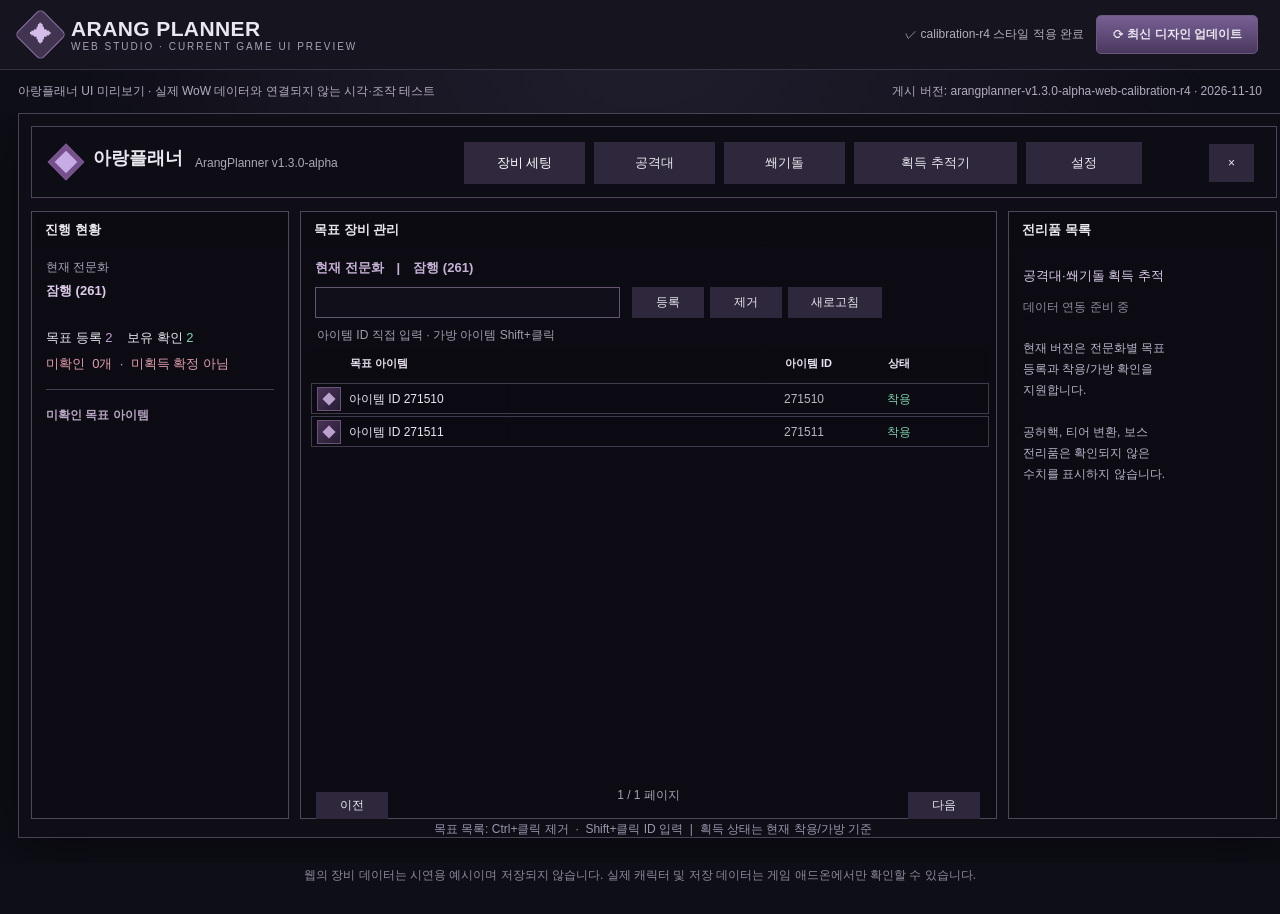
==== docs/index.html @ d16e4c3e "fix(studio r4): align visible Korean help/stat/footer text with game v1.3 and bust stylesheet cache" ====
<!doctype html>
<html lang="ko"><head><meta charset="utf-8"><meta name="viewport" content="width=device-width,initial-scale=1">
<title>ArangPlanner Studio | v1.3.0 게임 UI 미리보기</title>
<style>
:root{font-family:"Malgun Gothic",system-ui,sans-serif;color:#eae7ef;background:#0f0e17;font-size:12px}
*{box-sizing:border-box}
body{margin:0;background:radial-gradient(ellipse at 50% -20%,#242031,#0e0e17 65%);min-height:100vh}
button,input{font:inherit}
.top{display:flex;justify-content:space-between;align-items:center;gap:12px;min-height:70px;padding:12px 22px;background:#16151f;border-bottom:1px solid #393343}
.brand{font-size:21px;font-weight:800;letter-spacing:.4px;display:flex;align-items:center;gap:12px}
.mark{width:37px;height:37px;border:1px solid #8c72a6;display:grid;place-items:center;transform:rotate(45deg);background:#413451;border-radius:5px;color:#d5bdea}
.mark span{transform:rotate(-45deg)}
.brand small{display:block;font-size:10px;letter-spacing:2px;color:#a9a1b7;font-weight:400}
button{cursor:pointer;color:#eae7ef;border:1px solid #6e587e;border-radius:5px;background:#30293e;padding:10px 15px;font-weight:650}
button:hover{filter:brightness(1.18)}
button:focus-visible,input:focus-visible{outline:2px solid #b99add;outline-offset:2px}
#update{background:linear-gradient(180deg,#786095,#49385e)}
.meta{padding:13px 18px;display:flex;justify-content:space-between;gap:15px;color:#b3abbf;font-size:12px;max-width:1350px;margin:auto}
.viewport{overflow:auto;padding:0 18px 25px}
.canvas{position:relative;width:1270px;height:725px;margin:0 auto;background:#0f0e17;border:1px solid #494252;box-shadow:0 8px 48px #0008;transform-origin:top center}
.surface{position:absolute;background-size:100% 100%;border:1px solid #4c435c;color:#eae7ef}
.bar{position:absolute;inset:0;background-size:100% 100%;pointer-events:none}
.head{left:12px;top:12px;width:1246px;height:72px;display:flex;align-items:center;padding:0 18px;gap:10px}
.head .identity{display:flex;align-items:center;gap:11px;min-width:410px}
.diamond{width:25px;height:25px;background:#a68bc4;transform:rotate(45deg);border:4px solid #473754;flex:none}
.identity b{font-size:18px}.identity small{font-size:12px;color:#afa8b8}
.nav{display:flex;gap:8px}
.tab,.mini{border-radius:2px;background-image:url("assets/button-idle.png");background-size:100% 100%;border:0;box-shadow:none}
.tab{min-width:110px;height:42px;padding:0 16px;white-space:nowrap;font-size:12px}
.tab.active{background-image:url("assets/button-active.png");color:#fff}
.tab:hover,.mini:hover{background-image:url("assets/button-hover.png")}
.close{margin-left:auto;min-width:42px}
.panel{top:97px;height:608px;background-image:url("assets/panel-body.png");background-size:100% 100%;border-color:#504858}
.left{left:12px;width:258px}.center{left:281px;width:697px}.right{left:989px;width:269px}
.section{height:34px;padding:9px 12px;background-image:url("assets/panel-header.png");background-size:100% 100%;font-size:12px;font-weight:750}
.body{padding:14px}
.eyebrow{color:#a9a1b7;font-size:12px;margin-bottom:6px}.spec{font-weight:800;font-size:13px;color:#decbea}
.stat{margin-top:32px;font-size:13px;line-height:1.9}.stat strong{color:#bda2d3}.stat .green{color:#7fd3ae}.stat .rose{color:#e39eac}
.rule{height:1px;background:#443c4f;margin:24px 0 17px}
.missing{font-size:12px;color:#b6a6c4;margin-bottom:18px}.muted{font-size:12px;color:#928c9f}
.center .body{padding:12px 13px}
.specrow{font-size:13px;font-weight:700;color:#c6b2d6;margin-bottom:14px}
.controls{display:flex;gap:7px;align-items:center;margin-bottom:7px}
.controls input{min-width:0;width:306px;height:32px;background:#11101a;color:#f4eefa;padding:6px 10px;border:1px solid #63566e}
.mini{padding:0 12px;height:32px;font-size:12px}
.hint{font-size:11px;color:#a49cad;margin-bottom:13px}
.tablehead,.tableline{display:grid;grid-template-columns:minmax(0,1fr) 95px 93px;align-items:center;gap:5px;padding:0 10px}
.tablehead{height:30px;background-image:url("assets/panel-header.png");background-size:100% 100%;font-size:11px;color:#ece4f2;font-weight:700}
.tableline{height:33px;margin-top:2px;background-image:url("assets/row.png");background-size:100% 100%;border:1px solid #413a4d;font-size:12px}
.tableline:hover{background-image:url("assets/row-hover.png")}
.name{overflow:hidden;white-space:nowrap;text-overflow:ellipsis}
.id{color:#bbb6c3}.owned{color:#7dd2ab}.unknown{color:#e6b1bd}
.pagination{position:absolute;bottom:13px;left:14px;right:14px;display:flex;align-items:center;justify-content:space-between;color:#aaa2b4;font-size:12px}
.placeholder{text-align:center;color:#b8a9c5;font-size:15px;margin:125px auto;line-height:2}
.right .body{font-size:12px;color:#c8c2d0;line-height:1.3}
.right h4{color:#dacbe8;font-size:13px;margin:7px 0 13px}
.disclaimer{text-align:center;color:#8f899a;font-size:12px;padding:4px 10px 30px}
.game-help{margin-top:25px;color:#b8b4c9;font-size:12px}
.game-help>div{height:21px;line-height:21px;white-space:nowrap}
.item-icon{width:24px;height:24px;flex:0 0 24px;border:1px solid #675477;background:linear-gradient(135deg,#493157,#261e33);display:inline-flex;justify-content:center;align-items:center;color:#baa2cd;font-size:14px}
.item-name{overflow:hidden;white-space:nowrap;text-overflow:ellipsis;display:block}
.tableline .name{display:flex;align-items:center;gap:8px;min-width:0}
.name,.id,.owned,.unknown{font-size:12px}
.top,.meta{font-size:12px}
@media(max-width:1306px){.canvas{margin-left:0;margin-right:0}}
</style>
<link id="uiContractStyles" rel="stylesheet" href="ui-contract.css?v=1.3.0-r4-static"></head>
<body>
<div class="top"><div class="brand"><div class="mark"><span>✦</span></div><div>ARANG PLANNER<small>WEB STUDIO · CURRENT GAME UI PREVIEW</small></div></div><div><span id="state" style="font-size:12px;color:#b4adb9;margin-right:12px">불러오는 중</span><button id="update">⟳ 최신 디자인 업데이트</button></div></div>
<div class="meta"><span>아랑플래너 UI 미리보기 · 실제 WoW 데이터와 연결되지 않는 시각·조작 테스트</span><span id="revision">게시 버전 확인 중</span></div>
<div class="viewport"><main class="canvas">
<header class="surface head" style="background-image:url('assets/header.png')">
<div class="identity"><div class="diamond"></div><b>아랑플래너</b><small>ArangPlanner v1.3.0-alpha</small></div>
<div class="nav" id="nav"><button class="tab active" data-index="0">장비 세팅</button><button class="tab" data-index="1">공격대</button><button class="tab" data-index="2">쐐기돌</button><button class="tab" data-index="3">획득 추적기</button><button class="tab" data-index="4">설정</button></div>
<button class="tab close" title="브라우저에서는 화면을 숨기지 않습니다">×</button></header>
<section class="surface panel left"><div class="section">진행 현황</div><div class="body">
<div class="eyebrow">현재 전문화</div><div class="spec">잠행 (261)</div>
<div class="stat">목표 등록 <strong id="total">2</strong>    보유 확인 <strong class="green" id="owned">2</strong><div class="rose">미확인  <span id="missing">0</span>개  ·  미획득 확정 아님</div></div>
<div class="rule"></div><div class="missing">미확인 목표 아이템</div><div class="muted" id="missingList"></div>
</div></section>
<section class="surface panel center"><div class="section">목표 장비 관리</div><div class="body">
<div class="specrow">현재 전문화　|　잠행 (261)</div>
<div class="controls"><input id="itemInput" aria-label="아이템 ID" placeholder=""><button class="mini" id="add">등록</button><button class="mini" id="remove">제거</button><button class="mini" id="reset">새로고침</button></div>
<div class="hint">아이템 ID 직접 입력 · 가방 아이템 Shift+클릭</div>
<div id="table"><div class="tablehead"><span>목표 아이템</span><span>아이템 ID</span><span>상태</span></div><div id="rows"></div></div>
<div id="placeholder" class="placeholder" hidden></div></div>
<div class="pagination"><button class="mini" id="prev">이전</button><span id="pages">1 / 1 페이지</span><button class="mini" id="next">다음</button></div>
</section>
<section class="surface panel right"><div class="section">전리품 목록</div><div class="body"><h4>공격대·쐐기돌 획득 추적</h4><div class="muted">데이터 연동 준비 중</div><div class="game-help" aria-label="전리품 기능 안내"><div>현재 버전은 전문화별 목표</div><div>등록과 착용/가방 확인을</div><div>지원합니다.</div><div>&nbsp;</div><div>공허핵, 티어 변환, 보스</div><div>전리품은 확인되지 않은</div><div>수치를 표시하지 않습니다.</div></div></div></section>
<div class="footer-game">목표 목록: Ctrl+클릭 제거  ·  Shift+클릭 ID 입력  |  획득 상태는 현재 착용/가방 기준</div></main></div><div class="disclaimer">웹의 장비 데이터는 시연용 예시이며 저장되지 않습니다. 실제 캐릭터 및 저장 데이터는 게임 애드온에서만 확인할 수 있습니다.</div>
<script>
(()=>{'use strict';
const $=id=>document.getElementById(id);
const sample=[{id:271510,name:"아이템 ID 271510",status:"착용"},{id:271511,name:"아이템 ID 271511",status:"착용"}];
let targets=sample.map(o=>({...o})),tab=0,page=1;
const tabs=[...document.querySelectorAll('.tab[data-index]')];
function render(){
tabs.forEach((b,i)=>b.classList.toggle('active',i===tab));
$('table').hidden=tab!==0;$('placeholder').hidden=tab===0;
$('placeholder').textContent=['','공격대','쐐기돌','획득 추적기','설정'][tab]+'\\n\\n독립 구현 예정 기능입니다.\\n확인되지 않은 획득 정보는 표시하지 않습니다.';
$('placeholder').style.whiteSpace='pre-line';
const owned=targets.filter(x=>x.status!=='미확인').length;
$('total').textContent=targets.length;$('owned').textContent=owned;$('missing').textContent=targets.length-owned;
$('missingList').textContent=targets.filter(x=>x.status==='미확인').map(x=>x.name).join(' · ')||'';
const max=Math.max(1,Math.ceil(targets.length/12));page=Math.min(page,max);
$('rows').replaceChildren();
for(const item of targets.slice((page-1)*12,page*12)){
const row=document.createElement('div');row.className='tableline';
for(const [value,cls] of [[item.name,'name'],[item.id,'id'],[item.status,item.status==='미확인'?'unknown':'owned']]){
const span=document.createElement('span');span.className=cls;
if(cls==='name'){
  const icon=document.createElement('span');icon.className='item-icon';icon.textContent='◆';
  const label=document.createElement('span');label.className='item-name';label.textContent=value;
  span.append(icon,label);
}else span.textContent=value;
row.append(span);
}
row.title='Shift+클릭: ID 입력, Ctrl+클릭: 제거';row.addEventListener('click',e=>{if(e.ctrlKey){targets=targets.filter(x=>x.id!==item.id);render()}else if(e.shiftKey){$('itemInput').value=item.id;$('itemInput').focus()}});$('rows').append(row)
}
$('pages').textContent=page+' / '+max+' 페이지';$('prev').disabled=page===1;$('next').disabled=page===max;
}
tabs.forEach((b,i)=>b.addEventListener('click',()=>{tab=i;page=1;render()}));
$('add').onclick=()=>{const id=Number($('itemInput').value.trim());if(!Number.isSafeInteger(id)||id<=0){alert('유효한 아이템 ID 숫자를 입력하세요.');return}if(!targets.some(x=>x.id===id))targets.push({id,name:'아이템 ID '+id,status:'미확인'});$('itemInput').value='';render()};
$('remove').onclick=()=>{const id=Number($('itemInput').value.trim());targets=targets.filter(x=>x.id!==id);$('itemInput').value='';render()};
$('reset').onclick=()=>{targets=sample.map(o=>({...o}));tab=0;page=1;render()};
$('itemInput').addEventListener('keydown',e=>{if(e.key==='Enter')$('add').click()});
$('prev').onclick=()=>{page--;render()};$('next').onclick=()=>{page++;render()};
function applyLayout(data){
  if(!data.panels)return;
  const mapping={header:document.querySelector('.head'),left:document.querySelector('.panel.left'),middle:document.querySelector('.panel.center'),right:document.querySelector('.panel.right')};
  for(const [key,node] of Object.entries(mapping)){
    const p=data.panels[key];
    if(!node||!p)continue;
    node.style.left=p.x+'px';node.style.top=p.y+'px';
    node.style.width=p.w+'px';node.style.height=p.h+'px';
  }
  const resolution=data.designResolution;
  if(resolution){const canvas=document.querySelector('.canvas');canvas.style.width=resolution.width+'px';canvas.style.height=resolution.height+'px'}
}
async function update(){
  $('state').textContent='디자인 확인 중…';
  const button=$('update');
  button.disabled=true;
  try{
    const token=Date.now();
    const [designResponse,cssResponse]=await Promise.all([
      fetch('design.json?refresh='+token,{cache:'no-store'}),
      fetch('ui-contract.css?refresh='+token,{cache:'no-store'})
    ]);
    if(!designResponse.ok)throw Error('design.json HTTP '+designResponse.status);
    if(!cssResponse.ok)throw Error('ui-contract.css HTTP '+cssResponse.status);
    const data=await designResponse.json();
    const css=await cssResponse.text();
    if(data.format!=='ArangPlannerLivePreview')throw Error('디자인 데이터 형식 오류');
    if(!css.includes('ArangNanum')||!css.includes('.panel'))
      throw Error('공통 CSS 파일 검증 실패');
    // Apply CSS text directly. This avoids waiting indefinitely for a
    // dynamically replaced <link> element's onload event.
    let live=document.getElementById('latestDesignRules');
    if(!live){
      live=document.createElement('style');
      live.id='latestDesignRules';
      document.head.append(live);
    }
    live.textContent=css;
    applyLayout(data);
    $('revision').textContent='게시 버전: '+data.revision+' · '+data.updatedAt;
    $('state').textContent='✓ '+data.revision.split('-').slice(-2).join('-')+' 스타일 적용 완료';
  }catch(error){
    $('state').textContent='스타일 확인 오류';
    $('revision').textContent='업데이트 오류: '+String(error.message||error);
  }finally{
    button.disabled=false;
  }
}
$('update').onclick=update;render();update();
})();
</script></body></html>
---- docs/ui-contract.css ----
/* Generated by tools/build_ui_contract.py from docs/design.json. */
@font-face{font-family:'ArangNanum';src:url('assets/fonts/NanumGothic-Regular.ttf') format('truetype');font-style:normal;font-weight:400;font-display:swap}
@font-face{font-family:'ArangNanum';src:url('assets/fonts/NanumGothic-Bold.ttf') format('truetype');font-style:normal;font-weight:700;font-display:swap}
@font-face{font-family:'ArangNanum';src:url('assets/fonts/NanumGothic-ExtraBold.ttf') format('truetype');font-style:normal;font-weight:800 900;font-display:swap}
:root,body,button,input{font-family:'ArangNanum',sans-serif !important}
:root{font-size:12px !important}
.canvas{width:1270px !important;height:725px !important}
.head{left:12px !important;top:12px !important;width:1246px !important;height:72px !important}
.panel.left{left:12px !important;top:97px !important;width:258px !important;height:608px !important}
.panel.center{left:281px !important;top:97px !important;width:697px !important;height:608px !important}
.panel.right{left:989px !important;top:97px !important;width:269px !important;height:608px !important}
.head .nav{position:absolute !important;left:0;top:0;width:100%;height:100%;display:block !important;pointer-events:none}
.head .nav .tab{position:absolute !important;min-width:0 !important;pointer-events:auto;border-radius:0 !important;padding:0 !important;font-size:13px !important}
.head .nav .tab:nth-child(1){left:432px !important;top:15px !important;width:121px !important;height:42px !important}
.head .nav .tab:nth-child(2){left:562px !important;top:15px !important;width:121px !important;height:42px !important}
.head .nav .tab:nth-child(3){left:692px !important;top:15px !important;width:121px !important;height:42px !important}
.head .nav .tab:nth-child(4){left:822px !important;top:15px !important;width:163px !important;height:42px !important}
.head .nav .tab:nth-child(5){left:994px !important;top:15px !important;width:116px !important;height:42px !important}
.head .close{position:absolute !important;margin:0 !important;left:1177px !important;top:17px !important;width:45px !important;height:38px !important}
.center .body{padding:0 !important}
.center .specrow{position:absolute !important;left:14px;top:47px;margin:0}
.center .controls{position:absolute !important;left:0;top:0;display:block !important;margin:0;width:100%;height:100%;pointer-events:none}
.center .controls>*{position:absolute !important;pointer-events:auto}
.center .hint{position:absolute !important;left:16px;top:115px;margin:0}
.center #table{position:absolute !important;inset:0;pointer-events:none}
.center #table>*{pointer-events:auto}
.center #itemInput{left:14px !important;top:75px !important;width:305px !important;height:31px !important;margin:0 !important}
.center #add{left:331px !important;top:75px !important;width:72px !important;height:31px !important;margin:0 !important}
.center #remove{left:409px !important;top:75px !important;width:72px !important;height:31px !important;margin:0 !important}
.center #reset{left:487px !important;top:75px !important;width:94px !important;height:31px !important;margin:0 !important}
.center .tablehead{position:absolute !important;left:10px;top:137px;width:678px;height:29px;margin:0;display:grid;grid-template-columns:435px 101px 1fr;padding:0 0 0 39px}
.center #rows{position:absolute !important;left:10px;top:171px;width:678px}
.center .tableline{height:31px !important;margin:0 0 2px !important;padding-left:5px;grid-template-columns:467px 103px 1fr}
.center .tableline .name{gap:8px}
.item-icon{width:24px !important;height:24px !important}
.game-help>div{height:21px !important;line-height:21px !important}
.identity b{font-size:18px !important}.spec,.specrow{font-size:13px !important}.eyebrow,.muted,.hint,.game-help,.tableline{font-size:12px !important}
.head .tab,.head .close,.center .mini,.pagination .mini{font-weight:400 !important}
.section,.spec,.specrow,.tablehead,.missing,.identity b{font-weight:700 !important}
.identity b{font-weight:800 !important}
.stat,.stat strong,.stat .green,.stat .rose,.eyebrow,.muted,.hint,.right h4,.right .body,.game-help,.tableline,.pagination,.missingList{font-weight:400 !important}
.right h4{font-size:13px !important}
.center .tableline .name,.center .tableline .id,.center .tableline .owned,.center .tableline .unknown{font-weight:400 !important}
.center .tablehead{font-weight:700 !important}
.game-help{margin-top:25px !important}
.panel.left .body{padding:14px !important}
.panel.right .body{padding:14px !important}
.canvas .footer-game{position:absolute;bottom:6px;left:0;width:100%;text-align:center;font-size:12px;font-weight:400;color:#9996ad;line-height:14px;pointer-events:none}
.center .hint{font-weight:400 !important}
.center .tableline .name .item-icon{font-size:14px !important}
.canvas{border:1px solid #494252;overflow:hidden}
.panel.left .body,.panel.right .body{padding:0 !important}
.panel.left .eyebrow,.panel.left .spec,.panel.left .stat,.panel.left .rule,.panel.left .missing,.panel.left #missingList{position:absolute !important;margin:0 !important}
.panel.left .eyebrow{left:14px;top:48px;line-height:15px}
.panel.left .spec{left:14px;top:70px;line-height:17px}
.panel.left .stat{left:14px;top:117px;line-height:17px}
.panel.left .stat .rose{position:absolute;left:0;top:26px;width:238px;white-space:nowrap;line-height:18px}
.panel.left .rule{left:14px;top:177px;width:228px;height:1px}
.panel.left .missing{left:14px;top:195px;line-height:17px}
.panel.left #missingList{left:17px;top:226px;line-height:18px;max-width:221px}
.panel.right h4,.panel.right .muted,.panel.right .game-help{position:absolute !important;margin:0 !important;left:14px}
.panel.right h4{top:55px;line-height:18px;white-space:nowrap}
.panel.right .muted{top:86px;line-height:18px}
.panel.right .game-help{top:126px;line-height:18px}
.center .specrow{top:47px !important;line-height:18px}
.center .hint{top:115px !important;line-height:17px}
.center .tablehead{display:block !important;gap:0 !important;padding:0 !important;border:0}
.center .tablehead>span{position:absolute;top:0;line-height:29px;white-space:nowrap}
.center .tablehead>span:nth-child(1){left:39px}
.center .tablehead>span:nth-child(2){left:474px}
.center .tablehead>span:nth-child(3){left:577px}
.center .tableline{position:relative !important;display:block !important;gap:0 !important;padding:0 !important}
.center .tableline>span{position:absolute;top:0;line-height:31px;white-space:nowrap}
.center .tableline .name{left:5px;display:flex;align-items:center;top:3px !important;line-height:24px !important;height:24px}
.center .tableline .id{left:472px}
.center .tableline .owned,.center .tableline .unknown{left:575px}
.center .tableline .item-icon{border-radius:0;line-height:24px !important}
.center .pagination{position:absolute;inset:0 !important;display:block !important;pointer-events:none}
.center .pagination button{position:absolute;top:580px;height:27px;width:72px;pointer-events:auto;padding:0 !important}
.center #prev{left:15px}
.center #next{left:607px}
.center #pages{position:absolute;bottom:15px;left:50%;transform:translateX(-50%);white-space:nowrap;line-height:15px}
.canvas .footer-game{bottom:6px !important;line-height:13px;font-size:12px !important;white-space:nowrap}
.head .identity{position:absolute;left:17px;top:0;height:100%;display:flex;align-items:center;gap:10px;min-width:0}
.head .diamond{width:26px;height:26px;margin:0 4px 0 4px;border:0;background:#c7abe4;box-shadow:inset 0 0 0 5px #76508c}
.head .identity b{margin-top:-9px}
.head .identity small{margin-left:2px;margin-top:1px}
.center #itemInput{padding:0 8px !important;border-radius:0 !important;font-weight:400 !important}
.head .tab,.center .mini,.pagination .mini{border-radius:0 !important;box-shadow:none !important;text-shadow:none !important}
.panel{background-image:linear-gradient(rgba(0,0,0,0.18),rgba(0,0,0,0.18)),url('assets/panel-body.png') !important;background-size:100% 100%,100% 100% !important}
.head{background-image:linear-gradient(rgba(0,0,0,0.10),rgba(0,0,0,0.10)),url('assets/header.png') !important;background-size:100% 100%,100% 100% !important}
.section,.center .tablehead{background-image:linear-gradient(rgba(0,0,0,0.10),rgba(0,0,0,0.10)),url('assets/panel-header.png') !important;background-size:100% 100%,100% 100% !important}
.center .tableline{background-image:linear-gradient(rgba(0,0,0,0.08),rgba(0,0,0,0.08)),url('assets/row.png') !important;background-size:100% 100%,100% 100% !important}
.head .tab:not(.active),.center .mini,.pagination .mini{background-image:linear-gradient(rgba(0,0,0,0.03),rgba(0,0,0,0.03)),url('assets/button-idle.png') !important;background-size:100% 100%,100% 100% !important}
.head .tab.active{background-image:url('assets/button-active.png') !important}
.head .tab:hover,.center .mini:hover,.pagination .mini:hover{background-image:url('assets/button-hover.png') !important}
.section{position:relative !important;top:1px !important;margin:0 1px !important;width:calc(100% - 2px) !important;height:33px !important;padding:0 12px !important;display:flex !important;align-items:center !important;font-size:13px !important}
.head .tab,.center .mini,.pagination .mini{line-height:normal !important;letter-spacing:0 !important}
.panel.left .eyebrow,.panel.left .spec,.panel.left .stat,.panel.left .missing,.panel.right h4,.panel.right .muted,.center .specrow,.center .hint{letter-spacing:0px !important}
.panel.left .stat{white-space:pre !important}
.panel.left .stat .rose{white-space:pre !important}
.canvas .footer-game{bottom:1px !important;line-height:14px !important;letter-spacing:0 !important;white-space:pre !important}
.right .game-help{font-weight:400 !important}
.center .tableline .name,.center .tableline .id,.center .tableline .owned{letter-spacing:0 !important}
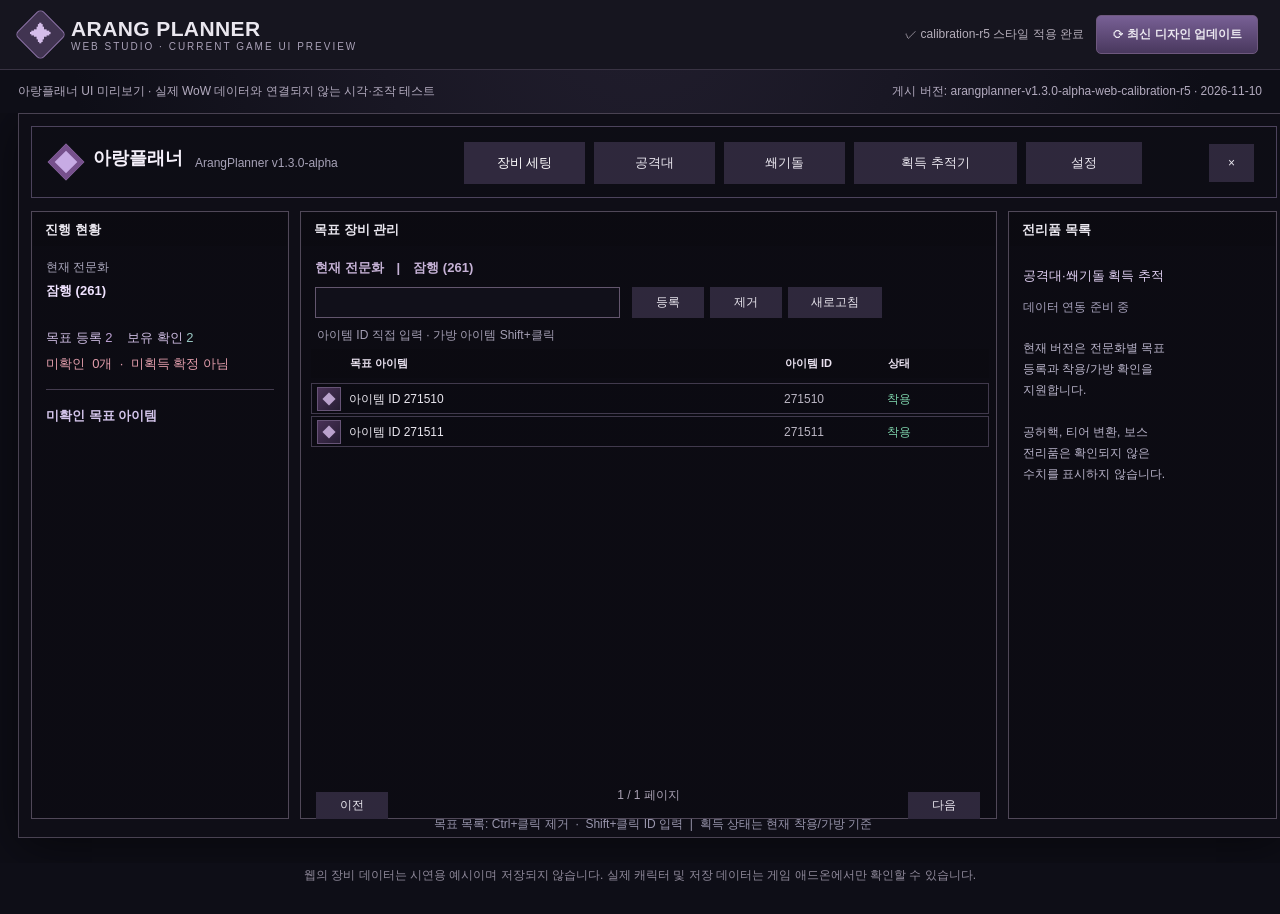
==== commit 8769477f: "release(studio r5): deploy synchronized browser typography, update cache and publication checks" ====
--- a/docs/index.html
+++ b/docs/index.html
@@ -64,7 +64,7 @@
 .top,.meta{font-size:12px}
 @media(max-width:1306px){.canvas{margin-left:0;margin-right:0}}
 </style>
-<link id="uiContractStyles" rel="stylesheet" href="ui-contract.css?v=1.3.0-r4-static"></head>
+<link id="uiContractStyles" rel="stylesheet" href="ui-contract.css?v=1.3.0-r5-static"></head>
 <body>
 <div class="top"><div class="brand"><div class="mark"><span>✦</span></div><div>ARANG PLANNER<small>WEB STUDIO · CURRENT GAME UI PREVIEW</small></div></div><div><span id="state" style="font-size:12px;color:#b4adb9;margin-right:12px">불러오는 중</span><button id="update">⟳ 최신 디자인 업데이트</button></div></div>
 <div class="meta"><span>아랑플래너 UI 미리보기 · 실제 WoW 데이터와 연결되지 않는 시각·조작 테스트</span><span id="revision">게시 버전 확인 중</span></div>
--- a/docs/ui-contract.css
+++ b/docs/ui-contract.css
@@ -102,3 +102,17 @@
 .canvas .footer-game{bottom:1px !important;line-height:14px !important;letter-spacing:0 !important;white-space:pre !important}
 .right .game-help{font-weight:400 !important}
 .center .tableline .name,.center .tableline .id,.center .tableline .owned{letter-spacing:0 !important}
+.head .identity b{font-size:18px !important;color:#F5F0FA !important;font-weight:800 !important;line-height:22px !important}
+.head .identity small{font-size:12px !important;color:#A8A3B8 !important;font-weight:400 !important;letter-spacing:0 !important}
+.panel.left .eyebrow{color:#ABA8BD !important}
+.panel.left .spec{color:#F0E3FF !important;font-weight:700 !important}
+.panel.left .stat{color:#CFBDE3 !important;font-weight:400 !important}
+.panel.left .stat .green{color:#9BC9C4 !important}
+.panel.left .missing{color:#D4C5EB !important;font-size:13px !important;font-weight:700 !important}
+.center .hint{color:#A39EB3 !important}
+.panel.right h4{color:#E0CFF2 !important;font-weight:400 !important}
+.panel.right .muted{color:#A8A3BD !important}
+.panel.right .game-help{color:#B8B3C9 !important}
+.canvas .footer-game{color:#9996AD !important;bottom:6px !important;line-height:14px !important;z-index:3}
+.head .nav .tab{font-size:13px !important;font-weight:400 !important}
+.center .tableline .name{font-size:12px !important;font-weight:400 !important}
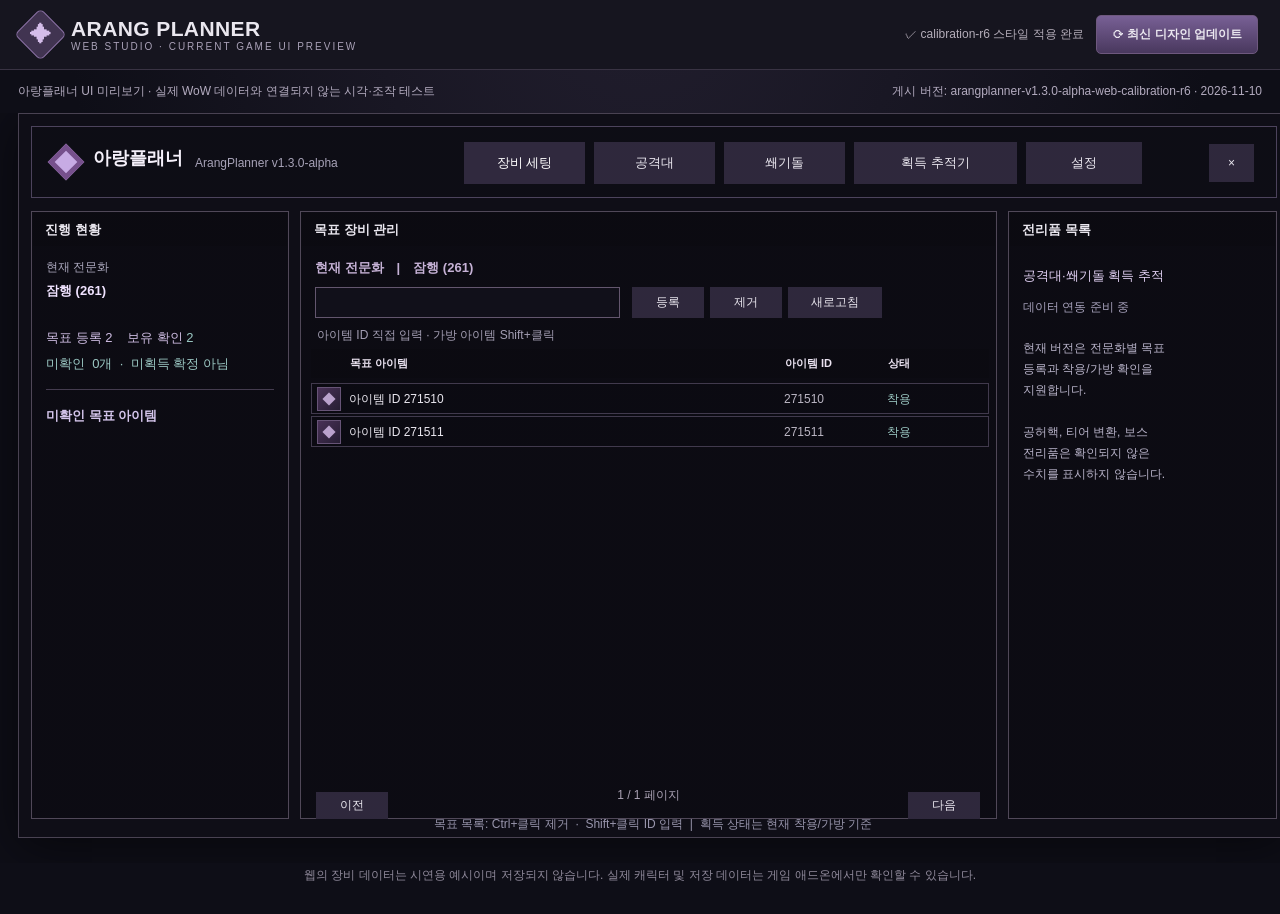
==== commit f147d29f: "release(studio r6): publish corrected game status color and refresh browser CSS" ====
--- a/docs/index.html
+++ b/docs/index.html
@@ -64,7 +64,7 @@
 .top,.meta{font-size:12px}
 @media(max-width:1306px){.canvas{margin-left:0;margin-right:0}}
 </style>
-<link id="uiContractStyles" rel="stylesheet" href="ui-contract.css?v=1.3.0-r5-static"></head>
+<link id="uiContractStyles" rel="stylesheet" href="ui-contract.css?v=1.3.0-r6-static"></head>
 <body>
 <div class="top"><div class="brand"><div class="mark"><span>✦</span></div><div>ARANG PLANNER<small>WEB STUDIO · CURRENT GAME UI PREVIEW</small></div></div><div><span id="state" style="font-size:12px;color:#b4adb9;margin-right:12px">불러오는 중</span><button id="update">⟳ 최신 디자인 업데이트</button></div></div>
 <div class="meta"><span>아랑플래너 UI 미리보기 · 실제 WoW 데이터와 연결되지 않는 시각·조작 테스트</span><span id="revision">게시 버전 확인 중</span></div>
--- a/docs/ui-contract.css
+++ b/docs/ui-contract.css
@@ -116,3 +116,6 @@
 .canvas .footer-game{color:#9996AD !important;bottom:6px !important;line-height:14px !important;z-index:3}
 .head .nav .tab{font-size:13px !important;font-weight:400 !important}
 .center .tableline .name{font-size:12px !important;font-weight:400 !important}
+.panel.left .stat .rose{color:#9CC9C4 !important;font-weight:400 !important}
+.panel.left .stat strong{color:#CFBDE3 !important;font-weight:400 !important}
+.center .tableline .owned{color:#9CC9C4 !important}
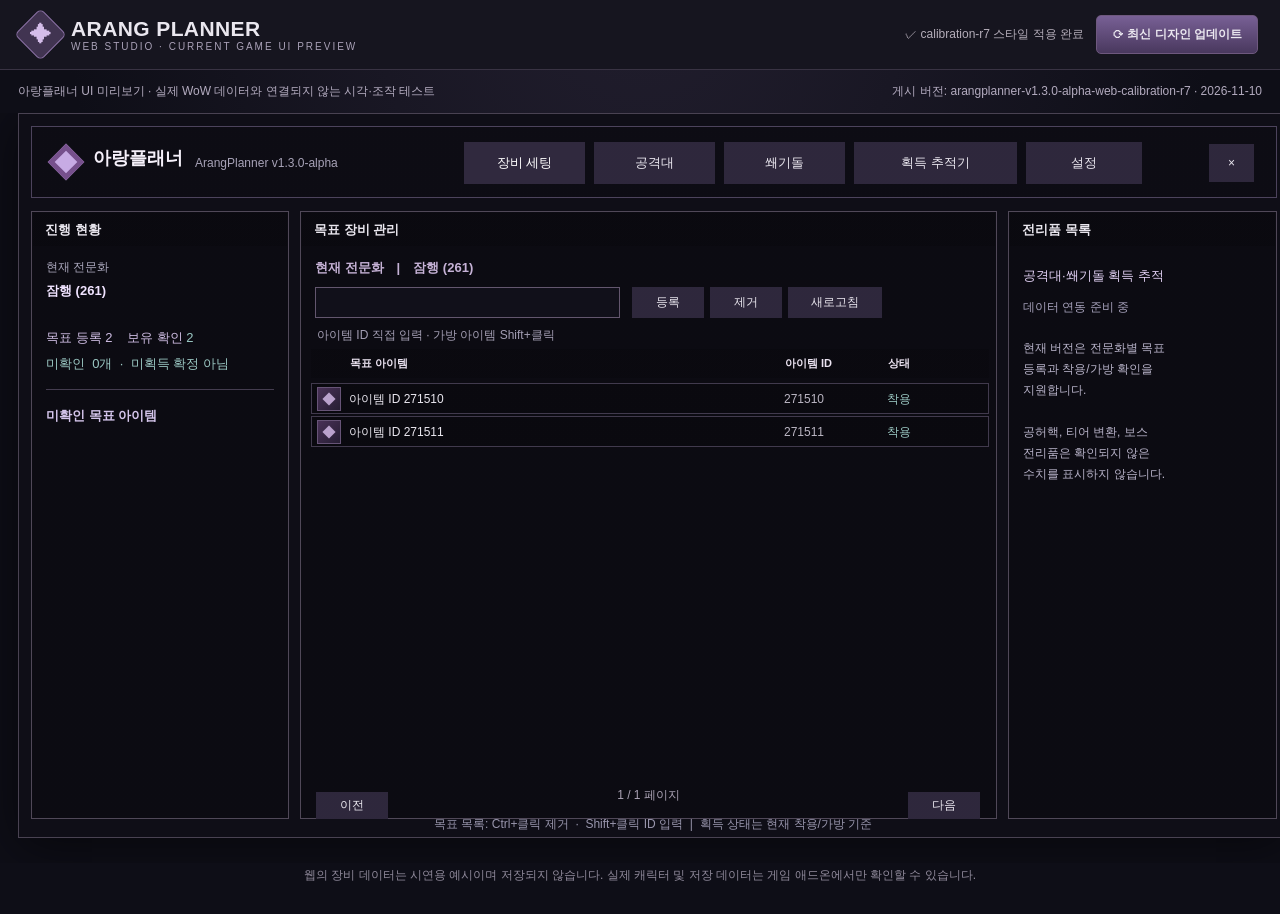
==== commit 82063e7f: "release(studio r7): synchronize web calibration, CSS version and Pages validation" ====
--- a/docs/index.html
+++ b/docs/index.html
@@ -64,7 +64,7 @@
 .top,.meta{font-size:12px}
 @media(max-width:1306px){.canvas{margin-left:0;margin-right:0}}
 </style>
-<link id="uiContractStyles" rel="stylesheet" href="ui-contract.css?v=1.3.0-r6-static"></head>
+<link id="uiContractStyles" rel="stylesheet" href="ui-contract.css?v=1.3.0-r7-static"></head>
 <body>
 <div class="top"><div class="brand"><div class="mark"><span>✦</span></div><div>ARANG PLANNER<small>WEB STUDIO · CURRENT GAME UI PREVIEW</small></div></div><div><span id="state" style="font-size:12px;color:#b4adb9;margin-right:12px">불러오는 중</span><button id="update">⟳ 최신 디자인 업데이트</button></div></div>
 <div class="meta"><span>아랑플래너 UI 미리보기 · 실제 WoW 데이터와 연결되지 않는 시각·조작 테스트</span><span id="revision">게시 버전 확인 중</span></div>
--- a/docs/ui-contract.css
+++ b/docs/ui-contract.css
@@ -87,11 +87,11 @@
 .head .identity small{margin-left:2px;margin-top:1px}
 .center #itemInput{padding:0 8px !important;border-radius:0 !important;font-weight:400 !important}
 .head .tab,.center .mini,.pagination .mini{border-radius:0 !important;box-shadow:none !important;text-shadow:none !important}
-.panel{background-image:linear-gradient(rgba(0,0,0,0.18),rgba(0,0,0,0.18)),url('assets/panel-body.png') !important;background-size:100% 100%,100% 100% !important}
-.head{background-image:linear-gradient(rgba(0,0,0,0.10),rgba(0,0,0,0.10)),url('assets/header.png') !important;background-size:100% 100%,100% 100% !important}
-.section,.center .tablehead{background-image:linear-gradient(rgba(0,0,0,0.10),rgba(0,0,0,0.10)),url('assets/panel-header.png') !important;background-size:100% 100%,100% 100% !important}
-.center .tableline{background-image:linear-gradient(rgba(0,0,0,0.08),rgba(0,0,0,0.08)),url('assets/row.png') !important;background-size:100% 100%,100% 100% !important}
-.head .tab:not(.active),.center .mini,.pagination .mini{background-image:linear-gradient(rgba(0,0,0,0.03),rgba(0,0,0,0.03)),url('assets/button-idle.png') !important;background-size:100% 100%,100% 100% !important}
+.panel{background-image:linear-gradient(rgba(0,0,0,0.21),rgba(0,0,0,0.21)),url('assets/panel-body.png') !important;background-size:100% 100%,100% 100% !important}
+.head{background-image:linear-gradient(rgba(0,0,0,0.13),rgba(0,0,0,0.13)),url('assets/header.png') !important;background-size:100% 100%,100% 100% !important}
+.section,.center .tablehead{background-image:linear-gradient(rgba(0,0,0,0.14),rgba(0,0,0,0.14)),url('assets/panel-header.png') !important;background-size:100% 100%,100% 100% !important}
+.center .tableline{background-image:linear-gradient(rgba(0,0,0,0.16),rgba(0,0,0,0.16)),url('assets/row.png') !important;background-size:100% 100%,100% 100% !important}
+.head .tab:not(.active),.center .mini,.pagination .mini{background-image:linear-gradient(rgba(0,0,0,0.04),rgba(0,0,0,0.04)),url('assets/button-idle.png') !important;background-size:100% 100%,100% 100% !important}
 .head .tab.active{background-image:url('assets/button-active.png') !important}
 .head .tab:hover,.center .mini:hover,.pagination .mini:hover{background-image:url('assets/button-hover.png') !important}
 .section{position:relative !important;top:1px !important;margin:0 1px !important;width:calc(100% - 2px) !important;height:33px !important;padding:0 12px !important;display:flex !important;align-items:center !important;font-size:13px !important}
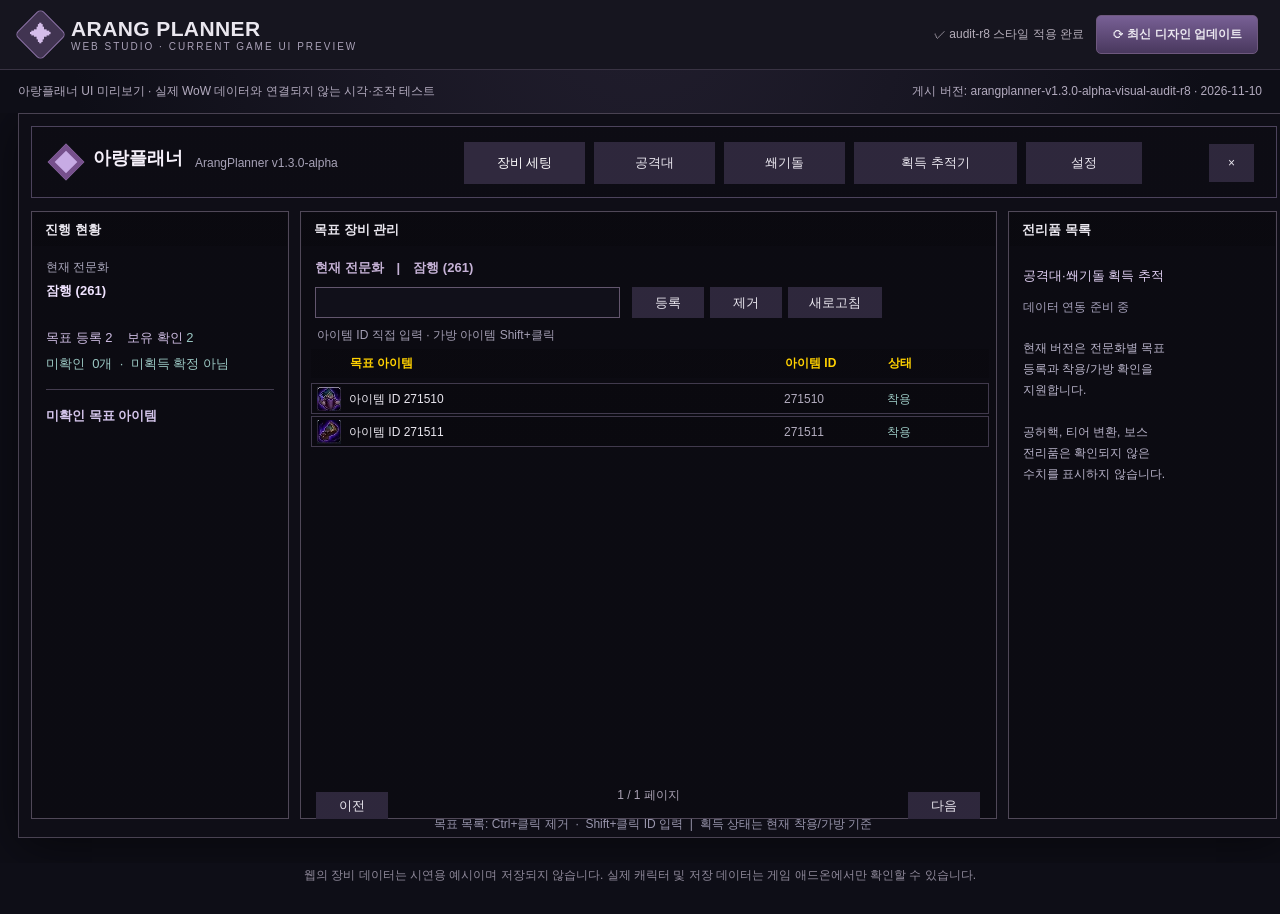
==== commit 5fca9be2: "feat(studio): one-pass game-faithful visual audit, gold headers, exact demo item icons, full typogra" ====
--- a/docs/index.html
+++ b/docs/index.html
@@ -64,7 +64,7 @@
 .top,.meta{font-size:12px}
 @media(max-width:1306px){.canvas{margin-left:0;margin-right:0}}
 </style>
-<link id="uiContractStyles" rel="stylesheet" href="ui-contract.css?v=1.3.0-r7-static"></head>
+<link id="uiContractStyles" rel="stylesheet" href="ui-contract.css?v=1.3.0-r8-visual-audit"></head>
 <body>
 <div class="top"><div class="brand"><div class="mark"><span>✦</span></div><div>ARANG PLANNER<small>WEB STUDIO · CURRENT GAME UI PREVIEW</small></div></div><div><span id="state" style="font-size:12px;color:#b4adb9;margin-right:12px">불러오는 중</span><button id="update">⟳ 최신 디자인 업데이트</button></div></div>
 <div class="meta"><span>아랑플래너 UI 미리보기 · 실제 WoW 데이터와 연결되지 않는 시각·조작 테스트</span><span id="revision">게시 버전 확인 중</span></div>
@@ -109,7 +109,9 @@
 for(const [value,cls] of [[item.name,'name'],[item.id,'id'],[item.status,item.status==='미확인'?'unknown':'owned']]){
 const span=document.createElement('span');span.className=cls;
 if(cls==='name'){
-  const icon=document.createElement('span');icon.className='item-icon';icon.textContent='◆';
+  const demoIcon=({'271510':'assets/demo-item-271510.webp','271511':'assets/demo-item-271511.webp'})[String(item.id)];
+  const icon=document.createElement(demoIcon?'img':'span');icon.className=demoIcon?'item-icon game-item-icon':'item-icon';
+  if(demoIcon){icon.src=demoIcon;icon.alt='예시 장비 아이콘';icon.width=24;icon.height=24;}else icon.textContent='◆';
   const label=document.createElement('span');label.className='item-name';label.textContent=value;
   span.append(icon,label);
 }else span.textContent=value;
--- a/docs/ui-contract.css
+++ b/docs/ui-contract.css
@@ -119,3 +119,26 @@
 .panel.left .stat .rose{color:#9CC9C4 !important;font-weight:400 !important}
 .panel.left .stat strong{color:#CFBDE3 !important;font-weight:400 !important}
 .center .tableline .owned{color:#9CC9C4 !important}
+/* R8 comprehensive visual audit: game pixel-anchored content, not an approximation sketch. */
+.center .tablehead>span{color:#FFD100 !important;font-size:12px !important;font-weight:700 !important;letter-spacing:0 !important;text-shadow:none !important}
+.center .tablehead>span:nth-child(1){left:39px !important}
+.center .tablehead>span:nth-child(2){left:474px !important}
+.center .tablehead>span:nth-child(3){left:577px !important}
+.center .tableline .name{color:#EAE7EF !important;font-size:12px !important;letter-spacing:0 !important}
+.center .tableline .id{color:#B3ADBF !important;font-size:12px !important}
+.center .tableline .owned{color:#9CC9C4 !important;font-size:12px !important}
+.center .tableline .unknown{color:#D9B5BD !important;font-size:12px !important}
+.center .tableline .name .game-item-icon{width:24px !important;height:24px !important;object-fit:cover;border:0 !important;background:none !important;display:block;flex:none;border-radius:0 !important}
+.center .tableline .name .item-name{font-size:12px !important;font-weight:400 !important;letter-spacing:0 !important}
+.panel.left .stat .rose{color:#9CC9C4 !important;font-weight:400 !important}
+.panel.left .stat strong{color:#CFBDE3 !important;font-weight:400 !important}
+.panel.left .stat .green{color:#9CC9C4 !important;font-weight:400 !important}
+.panel.left .eyebrow{font-size:12px !important;font-weight:400 !important}
+.panel.left .spec,.panel.left .missing{font-size:13px !important;font-weight:700 !important}
+.panel.right .game-help>div{height:21px !important;line-height:21px !important;font-size:12px !important;font-weight:400 !important}
+.center .hint{font-size:12px !important;font-weight:400 !important}
+.center .specrow{font-size:13px !important;font-weight:700 !important}
+.canvas .footer-game{bottom:6px !important;font-size:12px !important;line-height:14px !important;letter-spacing:0 !important}
+.head .nav .tab,.center .mini,.pagination .mini{font-weight:400 !important;font-size:13px !important;letter-spacing:0 !important}
+.head .identity small{font-size:12px !important;font-weight:400 !important;letter-spacing:0 !important}
+.surface.panel{background-size:100% 100% !important}
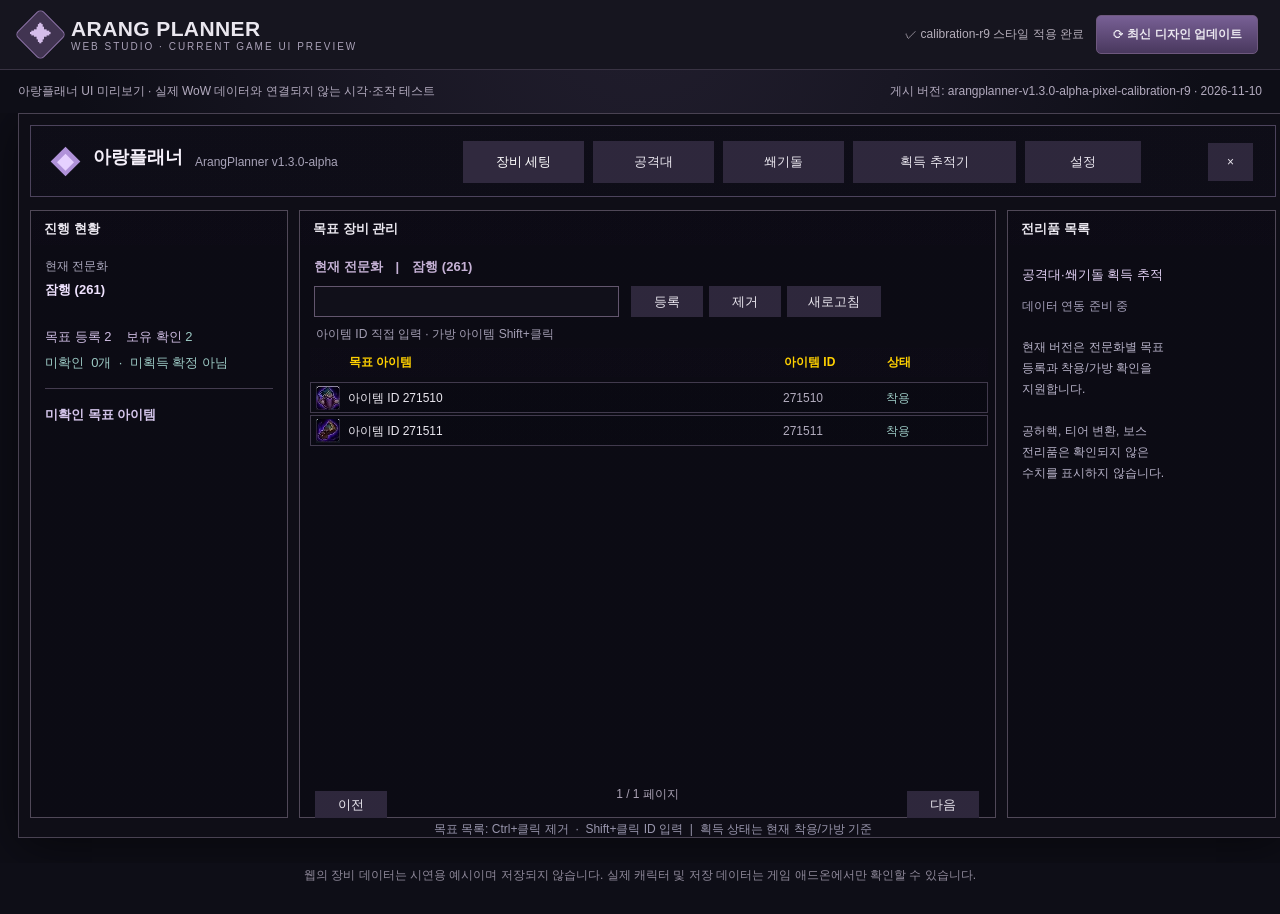
==== commit be01c753: "fix(studio r9): game screenshot pixel calibration for canvas origin, logo, headings, footer and RGB " ====
--- a/docs/index.html
+++ b/docs/index.html
@@ -64,7 +64,7 @@
 .top,.meta{font-size:12px}
 @media(max-width:1306px){.canvas{margin-left:0;margin-right:0}}
 </style>
-<link id="uiContractStyles" rel="stylesheet" href="ui-contract.css?v=1.3.0-r8-visual-audit"></head>
+<link id="uiContractStyles" rel="stylesheet" href="ui-contract.css?v=1.3.0-r9-pixel-calibration"></head>
 <body>
 <div class="top"><div class="brand"><div class="mark"><span>✦</span></div><div>ARANG PLANNER<small>WEB STUDIO · CURRENT GAME UI PREVIEW</small></div></div><div><span id="state" style="font-size:12px;color:#b4adb9;margin-right:12px">불러오는 중</span><button id="update">⟳ 최신 디자인 업데이트</button></div></div>
 <div class="meta"><span>아랑플래너 UI 미리보기 · 실제 WoW 데이터와 연결되지 않는 시각·조작 테스트</span><span id="revision">게시 버전 확인 중</span></div>
--- a/docs/ui-contract.css
+++ b/docs/ui-contract.css
@@ -142,3 +142,18 @@
 .head .nav .tab,.center .mini,.pagination .mini{font-weight:400 !important;font-size:13px !important;letter-spacing:0 !important}
 .head .identity small{font-size:12px !important;font-weight:400 !important;letter-spacing:0 !important}
 .surface.panel{background-size:100% 100% !important}
+/* R9 screenshot-derived pixel calibration. Parent canvas outlines must not displace all child coordinates. */
+.canvas{border:0 !important;outline:1px solid #494252 !important;outline-offset:-1px !important}
+.head .identity{gap:10px !important}
+.head .identity .diamond{width:21px !important;height:21px !important;position:relative !important;background:#B092D9 !important;border:0 !important;box-shadow:none !important;margin:0 7px !important;transform:rotate(45deg) !important;flex:none !important}
+.head .identity .diamond::after{content:'';position:absolute;left:4.5px;top:4.5px;width:12px;height:12px;background:#E6D1FF}
+.head .identity b{font-size:18px !important;font-weight:800 !important;letter-spacing:0 !important}
+.head .identity small{margin-left:2px !important;font-size:12px !important;font-weight:400 !important}
+.section{font-size:13px !important;font-weight:700 !important;letter-spacing:0 !important;line-height:17px !important}
+.canvas .footer-game{bottom:2px !important;line-height:14px !important;font-size:12px !important;color:#9996AD !important}
+.center .tablehead>span{color:#FFD100 !important;font-size:12px !important;font-weight:700 !important}
+.panel.left .eyebrow,.panel.left .spec,.panel.left .stat,.panel.left .stat .rose,.panel.left .missing,.center .specrow,.center .hint,.panel.right h4,.panel.right .muted,.panel.right .game-help{letter-spacing:0 !important;text-shadow:none !important}
+.panel{background-image:linear-gradient(rgba(0,0,70,0.04),rgba(0,0,70,0.04)),linear-gradient(rgba(0,0,0,0.21),rgba(0,0,0,0.21)),url('assets/panel-body.png') !important;background-size:100% 100%,100% 100%,100% 100% !important}
+.head{background-image:linear-gradient(rgba(38,35,90,0.05),rgba(38,35,90,0.05)),linear-gradient(rgba(0,0,0,0.13),rgba(0,0,0,0.13)),url('assets/header.png') !important;background-size:100% 100%,100% 100%,100% 100% !important}
+.section,.center .tablehead{background-image:linear-gradient(rgba(57,36,99,0.05),rgba(57,36,99,0.05)),linear-gradient(rgba(0,0,0,0.14),rgba(0,0,0,0.14)),url('assets/panel-header.png') !important;background-size:100% 100%,100% 100%,100% 100% !important}
+.center .tableline{background-image:linear-gradient(rgba(0,23,58,0.04),rgba(0,23,58,0.04)),linear-gradient(rgba(0,0,0,0.16),rgba(0,0,0,0.16)),url('assets/row.png') !important;background-size:100% 100%,100% 100%,100% 100% !important}
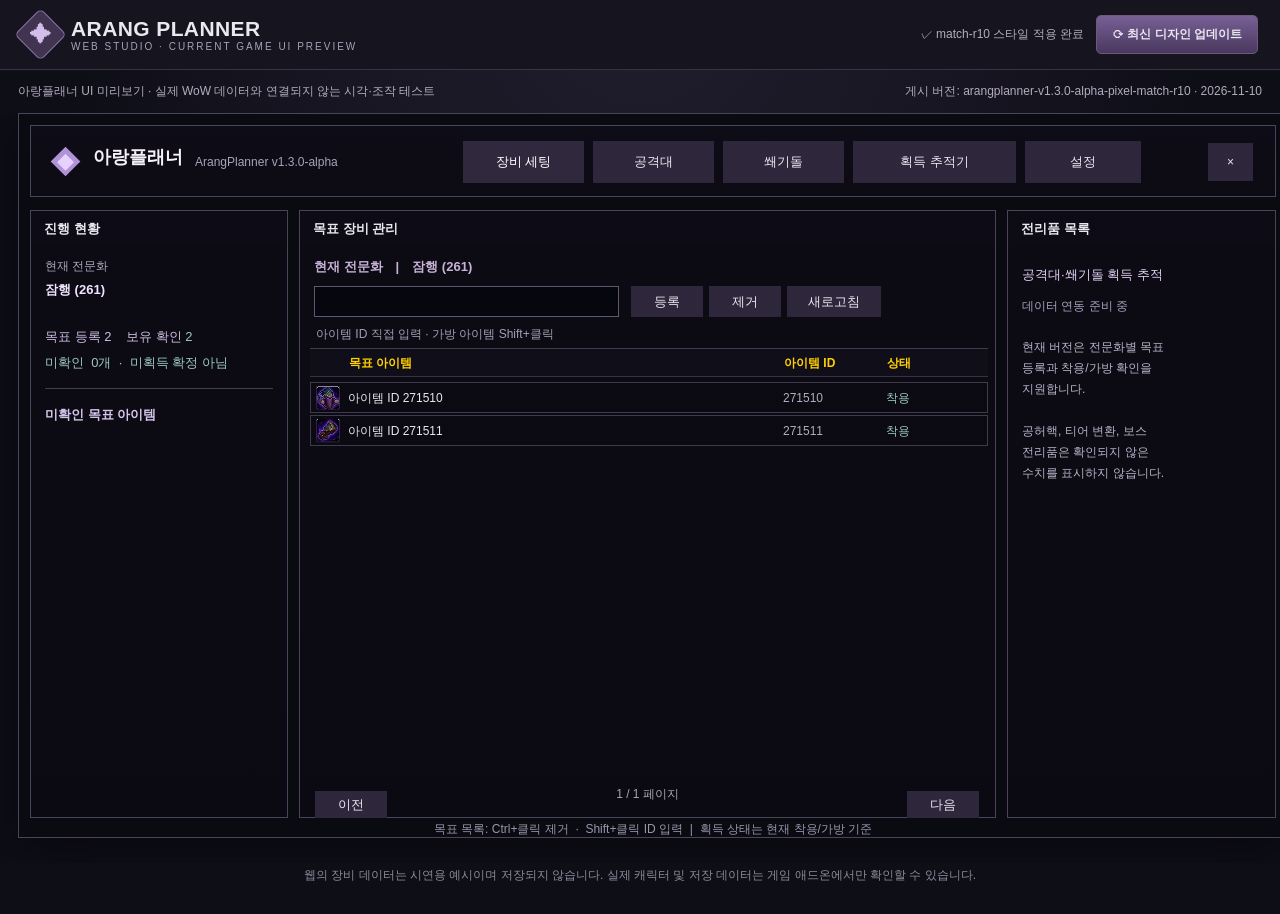
==== commit a5729701: "fix(studio r10): one-pass 1270px screenshot-based game header/panel/input/table tone, font and foote" ====
--- a/docs/index.html
+++ b/docs/index.html
@@ -64,7 +64,7 @@
 .top,.meta{font-size:12px}
 @media(max-width:1306px){.canvas{margin-left:0;margin-right:0}}
 </style>
-<link id="uiContractStyles" rel="stylesheet" href="ui-contract.css?v=1.3.0-r9-pixel-calibration"></head>
+<link id="uiContractStyles" rel="stylesheet" href="ui-contract.css?v=1.3.0-r10-pixel-match"></head>
 <body>
 <div class="top"><div class="brand"><div class="mark"><span>✦</span></div><div>ARANG PLANNER<small>WEB STUDIO · CURRENT GAME UI PREVIEW</small></div></div><div><span id="state" style="font-size:12px;color:#b4adb9;margin-right:12px">불러오는 중</span><button id="update">⟳ 최신 디자인 업데이트</button></div></div>
 <div class="meta"><span>아랑플래너 UI 미리보기 · 실제 WoW 데이터와 연결되지 않는 시각·조작 테스트</span><span id="revision">게시 버전 확인 중</span></div>
--- a/docs/ui-contract.css
+++ b/docs/ui-contract.css
@@ -157,3 +157,20 @@
 .head{background-image:linear-gradient(rgba(38,35,90,0.05),rgba(38,35,90,0.05)),linear-gradient(rgba(0,0,0,0.13),rgba(0,0,0,0.13)),url('assets/header.png') !important;background-size:100% 100%,100% 100%,100% 100% !important}
 .section,.center .tablehead{background-image:linear-gradient(rgba(57,36,99,0.05),rgba(57,36,99,0.05)),linear-gradient(rgba(0,0,0,0.14),rgba(0,0,0,0.14)),url('assets/panel-header.png') !important;background-size:100% 100%,100% 100%,100% 100% !important}
 .center .tableline{background-image:linear-gradient(rgba(0,23,58,0.04),rgba(0,23,58,0.04)),linear-gradient(rgba(0,0,0,0.16),rgba(0,0,0,0.16)),url('assets/row.png') !important;background-size:100% 100%,100% 100%,100% 100% !important}
+/* R10 comprehensive aligned game/web screenshot tone and font cleanup. */
+.canvas{background:#0a0a11 !important;outline-color:#4b4359 !important}
+.head{background-image:linear-gradient(180deg,#0e0c16 0%,#0c0b14 100%) !important;background-color:#0c0b14 !important;background-size:100% 100% !important}
+.surface.panel{background-image:linear-gradient(180deg,#0c0b14 0%,#0c0b13 65%,#0b0a13 100%) !important;background-color:#0c0b14 !important;background-size:100% 100% !important}
+.center .tablehead{background-image:none !important;background-color:#100e19 !important;border-top:1px solid #40384b !important;border-bottom:1px solid #383142 !important}
+.center #itemInput{background:#06060e !important;color:#f5effa !important;border:1px solid #5f566f !important;box-shadow:none !important}
+.center .tableline{background-image:linear-gradient(rgba(0,0,0,0.07),rgba(0,0,0,0.07)),url('assets/row.png') !important;background-size:100% 100%,100% 100% !important}
+.center .tableline:hover{background-image:url('assets/row-hover.png') !important}
+.surface.panel{border-color:#4b4357 !important}
+.head .nav .tab{font-size:13px !important;line-height:normal !important;text-shadow:none !important}
+.center .mini,.pagination .mini{font-size:13px !important;line-height:normal !important;text-shadow:none !important}
+.section{font-family:'ArangNanum',sans-serif !important;font-size:13px !important;font-weight:700 !important}
+.panel.left .eyebrow,.panel.left .stat,.panel.left .stat .rose,.panel.right h4,.panel.right .muted,.panel.right .game-help,.center .hint{font-weight:400 !important}
+.center .tableline .name,.center .tableline .id,.center .tableline .owned,.center .tableline .unknown{font-weight:400 !important;letter-spacing:0 !important}
+.center .tablehead>span{color:#FFD100 !important;font-size:12px !important;font-weight:700 !important;letter-spacing:0 !important}
+.canvas .footer-game{bottom:2px !important;color:#9996ad !important;font-weight:400 !important;line-height:14px !important}
+.panel.right .game-help>div{height:21px !important;line-height:21px !important}
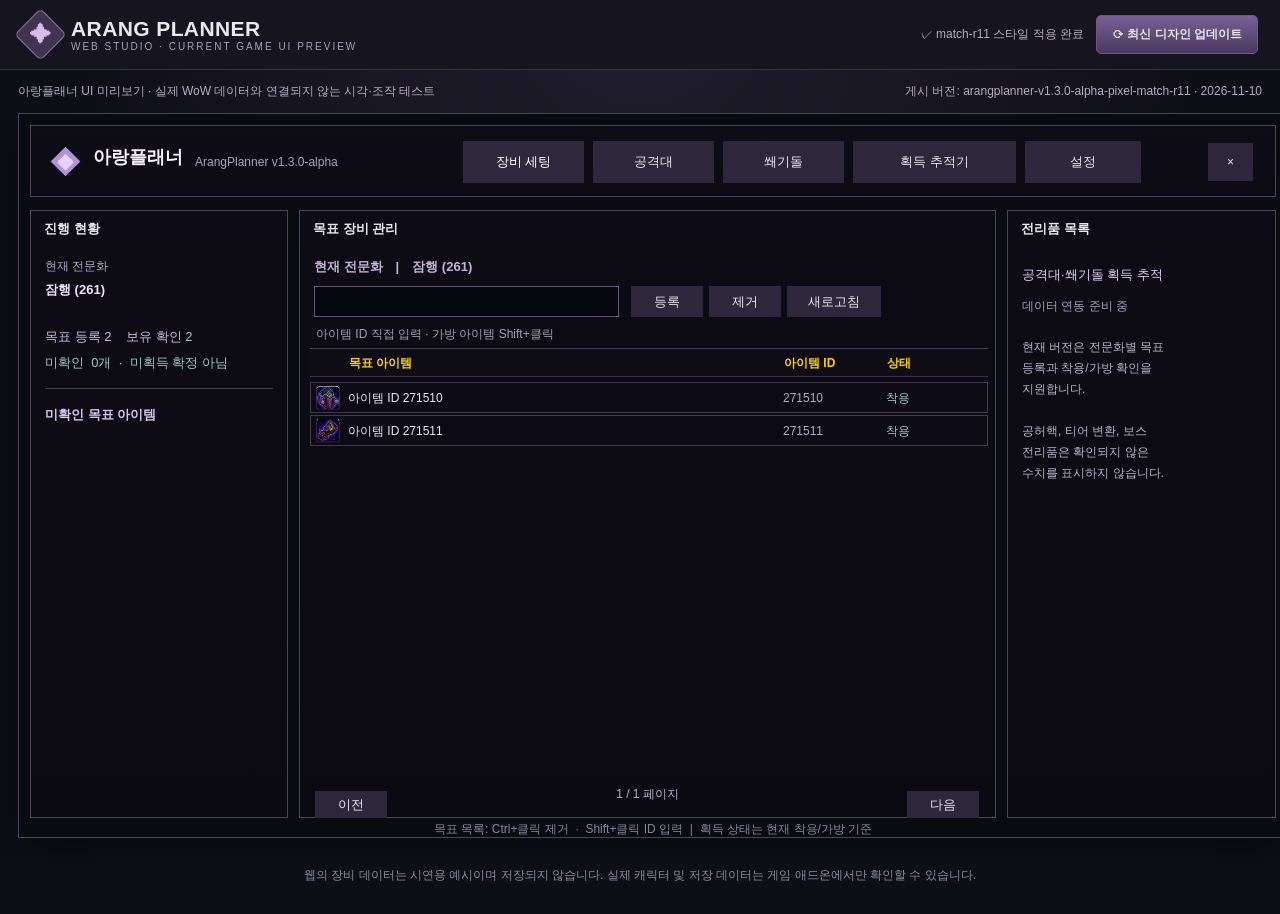
==== commit 370d1801: "fix(studio r11): single-pass measured row/header RGB and footer/font contrast calibration" ====
--- a/docs/index.html
+++ b/docs/index.html
@@ -64,7 +64,7 @@
 .top,.meta{font-size:12px}
 @media(max-width:1306px){.canvas{margin-left:0;margin-right:0}}
 </style>
-<link id="uiContractStyles" rel="stylesheet" href="ui-contract.css?v=1.3.0-r10-pixel-match"></head>
+<link id="uiContractStyles" rel="stylesheet" href="ui-contract.css?v=1.3.0-r11-pixel-match"></head>
 <body>
 <div class="top"><div class="brand"><div class="mark"><span>✦</span></div><div>ARANG PLANNER<small>WEB STUDIO · CURRENT GAME UI PREVIEW</small></div></div><div><span id="state" style="font-size:12px;color:#b4adb9;margin-right:12px">불러오는 중</span><button id="update">⟳ 최신 디자인 업데이트</button></div></div>
 <div class="meta"><span>아랑플래너 UI 미리보기 · 실제 WoW 데이터와 연결되지 않는 시각·조작 테스트</span><span id="revision">게시 버전 확인 중</span></div>
--- a/docs/ui-contract.css
+++ b/docs/ui-contract.css
@@ -174,3 +174,13 @@
 .center .tablehead>span{color:#FFD100 !important;font-size:12px !important;font-weight:700 !important;letter-spacing:0 !important}
 .canvas .footer-game{bottom:2px !important;color:#9996ad !important;font-weight:400 !important;line-height:14px !important}
 .panel.right .game-help>div{height:21px !important;line-height:21px !important}
+/* R11 measured regional RGB correction: preserve already-matching panels and header. */
+.center .tablehead{background-color:#0e0c14 !important}
+.center .tableline{background-image:linear-gradient(rgba(0,0,38,0.11),rgba(0,0,38,0.11)),url('assets/row.png') !important;background-size:100% 100%,100% 100% !important}
+.center .tableline:hover{background-image:url('assets/row-hover.png') !important}
+.canvas .footer-game{color:#878398 !important;bottom:2px !important;font-weight:400 !important}
+.center #pages{color:#b7b4c9 !important;font-weight:400 !important}
+.head .identity small{color:#a8a3b8 !important;font-weight:400 !important;letter-spacing:0 !important}
+.panel.right .game-help>div{font-weight:400 !important;line-height:21px !important}
+.center .tablehead>span{font-size:12px !important;font-weight:700 !important;color:#ffd100 !important}
+.center .tableline .item-name,.center .tableline .id,.center .tableline .owned{font-size:12px !important;font-weight:400 !important}
